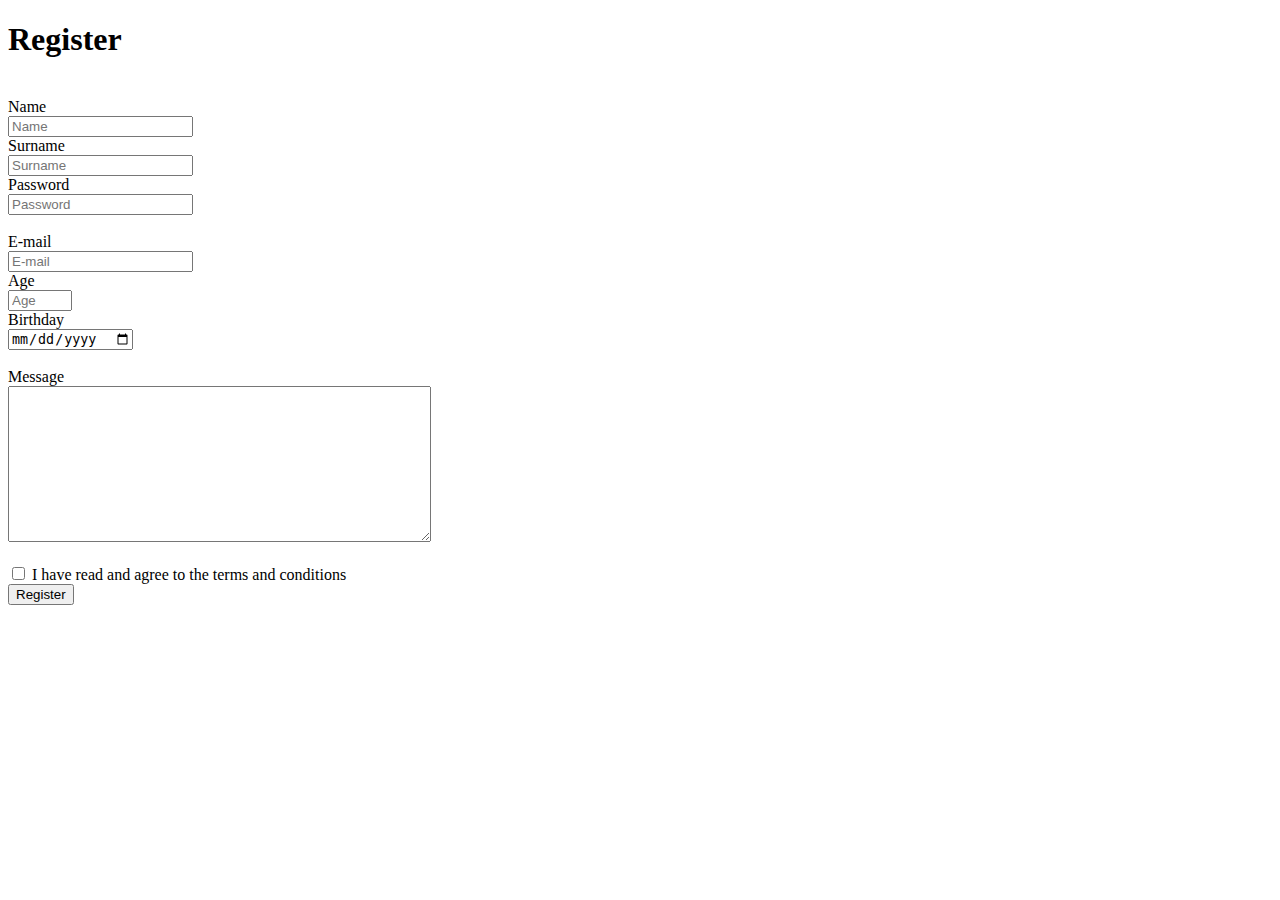
==== index.html @ daffdf20 "Add files via upload" ====
<!doctype html>

<html lang="en">
<head>
  <meta charset="utf-8">
  <meta name="viewport" content="width=device-width, initial-scale=1">
  <title>Form Action</title>
  <link href='https://fonts.googleapis.com/css?family=Poppins' rel='stylesheet'>
  <link rel="stylesheet" href="css/styles.css">
</head>

<body>
  
  <form action="results.html" method="GET" id="formularz">
    
      <h1>Register</h1><br>

      <div id="first">
      <div><label for="name">Name</label><br><input type="text" id="name" name="name" placeholder="Name"></div>
      <div><label for="surname">Surname</label><br><input type="text" id="surname" name="surname" placeholder="Surname"></div>
      <div><label for="password">Password</label><br><input type="text" id="password" name="password" placeholder="Password"></div>
      </div>

      <br><div id="second">
      <div><label for="email">E-mail</label><br><input type="email" id="email" name="email" placeholder="E-mail"></div>
      <div><label for="age">Age</label><br><input type="number" id="age" name="age" placeholder="Age" min="1" max="100"></div>
      <div><label for="birthday">Birthday</label><br><input type="date" id="birthday" name="birthday" placeholder="Birthday"></div>
      </div>

      <br><div><label for="message">Message</label><br><textarea rows="10" cols="50" name="message" form="formularz"></textarea></div>

      <br><input type="checkbox" id="confirm" name="confirm" value="confirm" required>
      <label for="confirm">I have read and agree to the terms and conditions</label><br>
      <button type="submit" class="button"><span>Register</span></button>
    
  </form>

  <script></script>

</body>
</html>
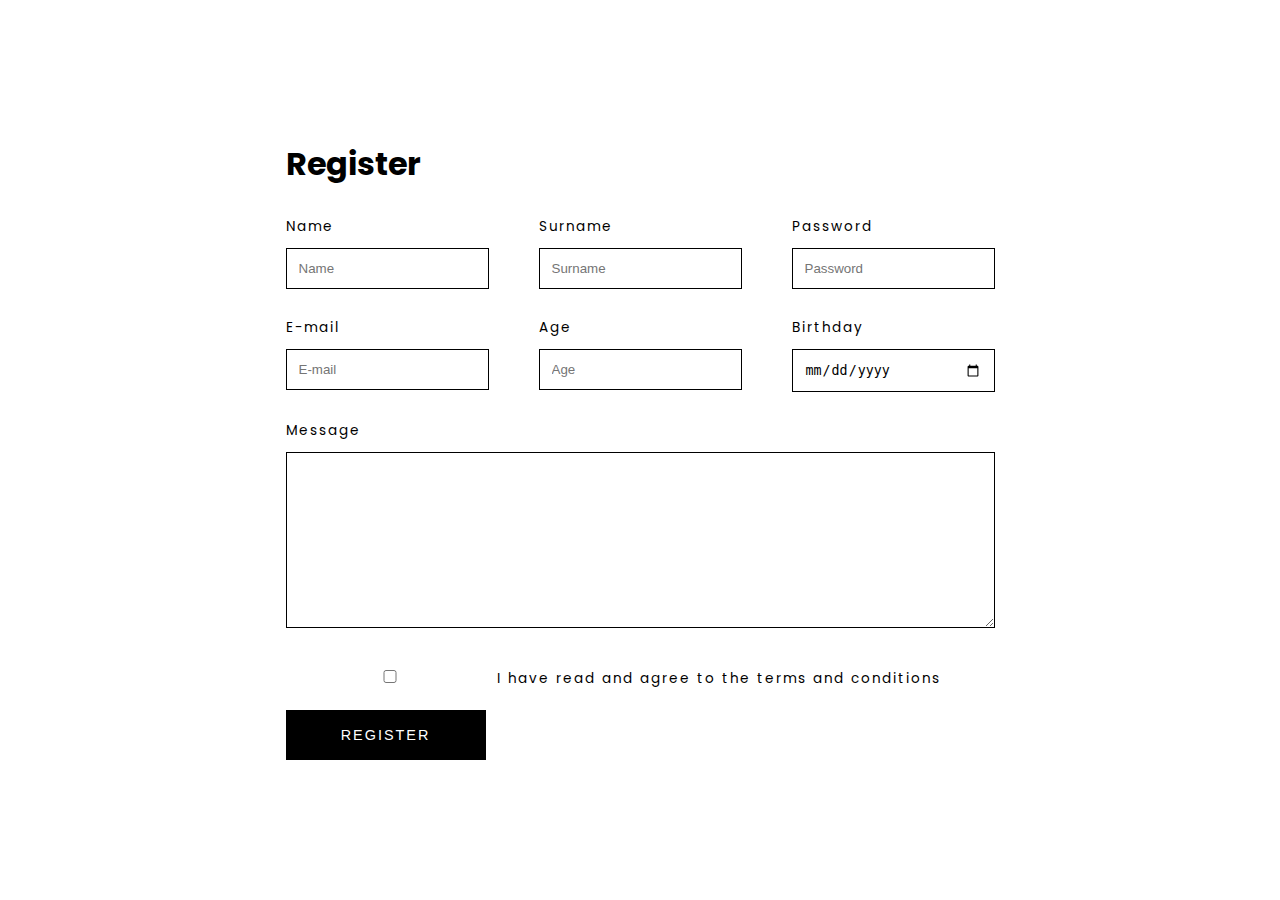
==== commit 10b0a76d: "Update index.html" ====
--- a/index.html
+++ b/index.html
@@ -6,7 +6,7 @@
   <meta name="viewport" content="width=device-width, initial-scale=1">
   <title>Form Action</title>
   <link href='https://fonts.googleapis.com/css?family=Poppins' rel='stylesheet'>
-  <link rel="stylesheet" href="css/styles.css">
+  <link rel="stylesheet" href="styles.css">
 </head>
 
 <body>
@@ -38,4 +38,4 @@
   <script></script>
 
 </body>
-</html>+</html>
--- a/styles.css
+++ b/styles.css
@@ -0,0 +1,49 @@
+body {font-family: 'Poppins'; height:100vh;display: flex;align-items: center;justify-content: center; margin: 0;}
+form h1 {margin: 0;}
+
+input,select,textarea {padding: 12px;border: 1px solid #000;box-sizing: border-box;margin-top: 10px;}
+input[type="checkbox"] {width:initial}
+
+.button {
+  text-transform: uppercase;
+  background-color: #000;
+  border: 1px solid #000;
+  padding: 12px 20px;
+  color: #fff;
+  cursor: pointer;
+  margin-top: 20px;
+  width: 200px;
+  height: 50px;
+  font-size: .9rem;
+  transition: all 0.5s;
+}
+
+.button:hover {
+  background-color: #fff;
+  color: #000;
+  border: 1px solid #000;
+}
+
+#first, #second {
+  display: flex;
+  flex-wrap: wrap;
+  gap: 50px;
+}
+
+#first > * , #second > * {
+  flex: 1 0 0;
+}
+
+label {
+  letter-spacing: 2px;
+  font-size: .85rem;
+}
+
+input, textarea {
+  width: 100%;
+  min-width: 200px;
+}
+
+.form h1, button span {
+  letter-spacing: 2px;
+}